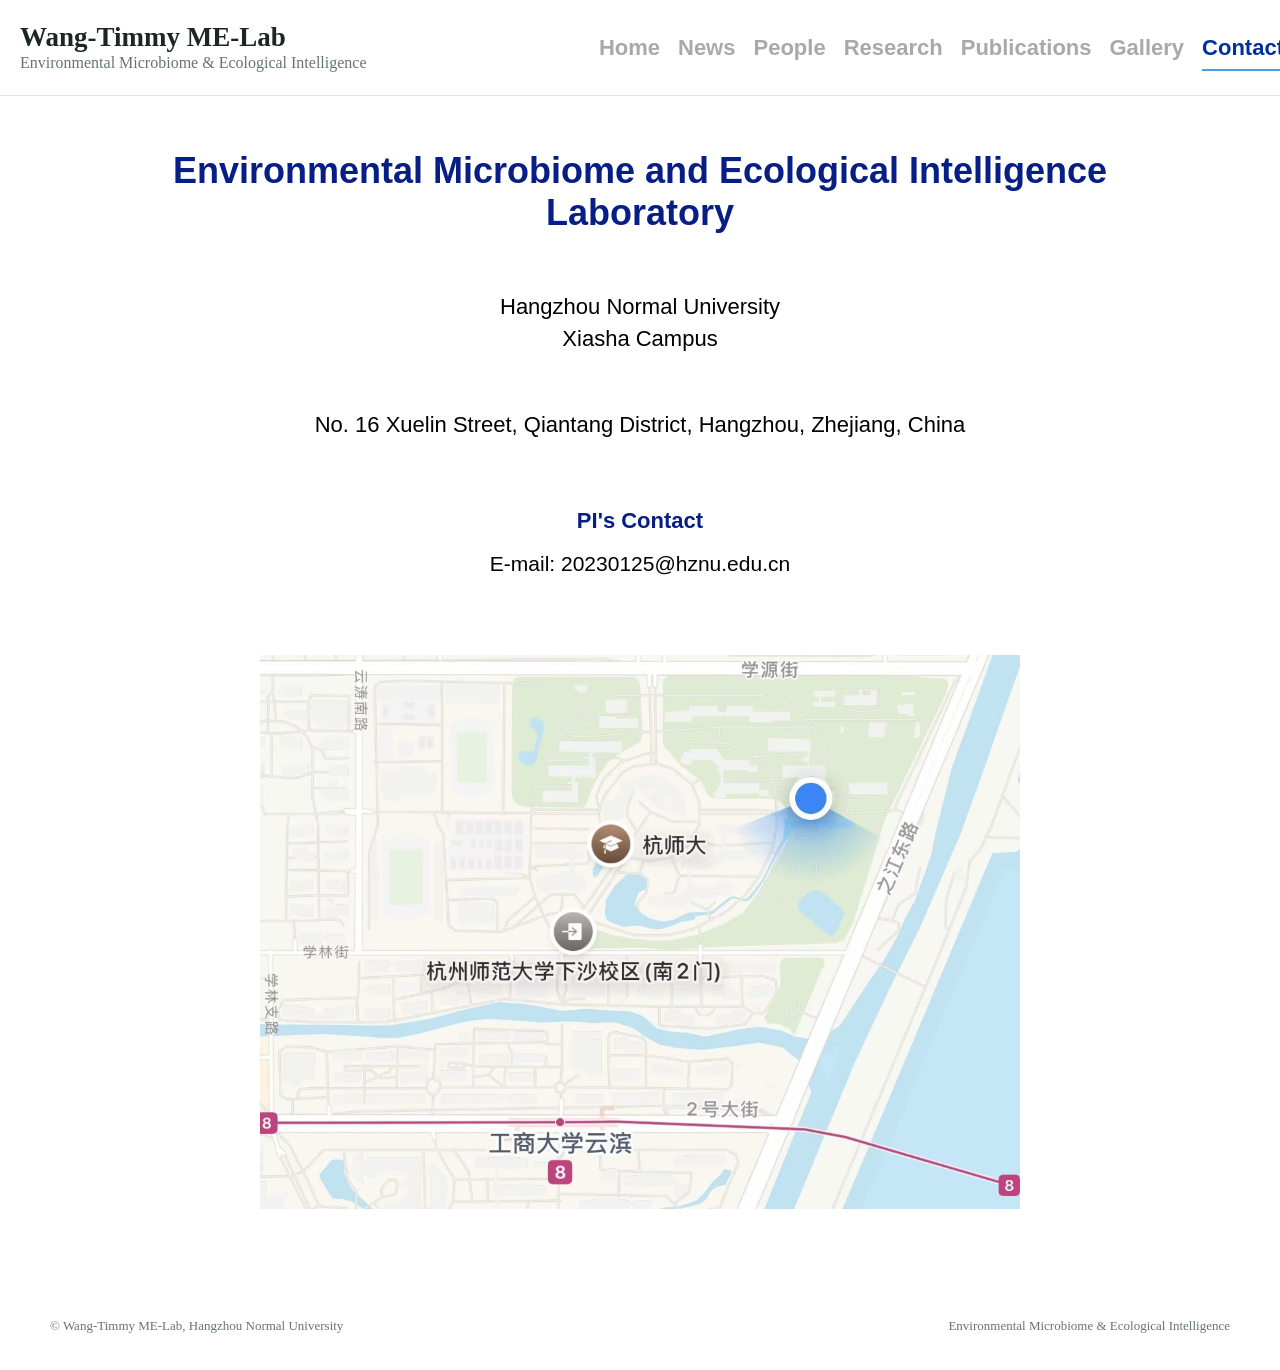
==== contact.html @ 876ff4dc "Initial lab website" ====
<!doctype html>
<html lang="en">
  <head>
    <meta charset="UTF-8" />
    <meta name="viewport" content="width=device-width, initial-scale=1.0" />
    <meta
      name="description"
      content="Contact Wang-Timmy ME-Lab at Hangzhou Normal University, Xiasha Campus."
    />
    <title>Contact | Wang-Timmy ME-Lab</title>
    <link rel="stylesheet" href="styles.css" />
  </head>
  <body>
    <header class="site-header" data-header>
      <a class="brand" href="index.html" aria-label="Wang-Timmy ME-Lab home">
        <span>
          <strong>Wang-Timmy ME-Lab</strong>
          <small>Environmental Microbiome & Ecological Intelligence</small>
        </span>
      </a>

      <button class="nav-toggle" type="button" aria-label="Open navigation" aria-expanded="false" data-nav-toggle>
        <span></span><span></span><span></span>
      </button>

      <nav class="main-nav" aria-label="Primary navigation" data-nav>
        <a href="index.html">Home</a>
        <a href="news.html">News</a>
        <a href="people.html">People</a>
        <a href="research.html">Research</a>
        <a href="publications.html">Publications</a>
        <a href="gallery.html">Gallery</a>
        <a href="contact.html">Contact</a>
      </nav>
    </header>

    <main class="contact-page">
      <section class="contact-panel" aria-labelledby="contact-title">
        <h1 id="contact-title">Environmental Microbiome and Ecological Intelligence Laboratory</h1>

        <div class="contact-affiliation">
          <p>Hangzhou Normal University</p>
          <p>Xiasha Campus</p>
        </div>

        <div class="contact-address">
          <p>No. 16 Xuelin Street, Qiantang District, Hangzhou, Zhejiang, China</p>
        </div>

        <div class="contact-email">
          <h2>PI's Contact</h2>
          <p>E-mail: <a href="mailto:20230125@hznu.edu.cn">20230125@hznu.edu.cn</a></p>
        </div>

        <figure class="contact-map">
          <img
            src="assets/contact-map.png"
            alt="Map showing Hangzhou Normal University Xiasha Campus near Xuelin Street"
          />
        </figure>
      </section>
    </main>

    <footer class="site-footer">
      <p>&copy; Wang-Timmy ME-Lab, Hangzhou Normal University</p>
      <p>Environmental Microbiome & Ecological Intelligence</p>
    </footer>

    <script src="script.js"></script>
  </body>
</html>
---- styles.css ----
:root {
  --ink: #1b2722;
  --muted: #66756f;
  --line: #dfe7e2;
  --paper: #fbfbf8;
  --white: #ffffff;
  --soft: #eef5f1;
  --moss: #355f47;
  --moss-light: #6c927b;
  --water: #267d8f;
  --gold: #b98731;
  --max: 1180px;
  --shadow: 0 18px 50px rgba(27, 39, 34, 0.1);
}

* {
  box-sizing: border-box;
}

[hidden] {
  display: none !important;
}

html {
  scroll-behavior: smooth;
}

body {
  margin: 0;
  color: var(--ink);
  background: var(--paper);
  font-family: Georgia, "Times New Roman", serif;
  line-height: 1.62;
}

body.nav-open {
  overflow: hidden;
}

body.lightbox-open {
  overflow: hidden;
}

img {
  display: block;
  max-width: 100%;
}

a {
  color: inherit;
  text-decoration: none;
}

.site-header {
  position: relative;
  z-index: 10;
  display: flex;
  align-items: center;
  justify-content: space-between;
  min-height: 96px;
  padding: 18px max(20px, calc((100vw - 1320px) / 2));
  background: rgba(255, 255, 255, 0.96);
  border-bottom: 1px solid var(--line);
  transition: box-shadow 180ms ease;
}

.site-header.is-scrolled {
  box-shadow: var(--shadow);
}

.brand {
  display: inline-flex;
  align-items: center;
  min-width: 430px;
}

.brand strong,
.brand small {
  display: block;
}

.brand strong {
  font-size: 27px;
  line-height: 1.15;
}

.brand small {
  color: var(--muted);
  font-size: 16px;
  line-height: 1.25;
}

.main-nav {
  display: flex;
  align-items: center;
  justify-content: flex-end;
  gap: 18px;
  font-family: "Segoe UI", "Helvetica Neue", Arial, sans-serif;
  font-size: 22px;
  font-weight: 700;
  margin-left: auto;
  transform: translateX(24px);
}

.main-nav a {
  position: relative;
  padding: 8px 0;
  color: #a9a9a9;
}

.main-nav a::after {
  position: absolute;
  left: 0;
  bottom: 2px;
  width: 0;
  height: 2px;
  content: "";
  background: #4b9ee8;
  transition: width 160ms ease;
}

.main-nav a:hover,
.main-nav a.is-active {
  color: #002f9f;
}

.main-nav a:hover::after,
.main-nav a.is-active::after {
  width: 100%;
}

.nav-toggle {
  display: none;
  width: 42px;
  height: 42px;
  padding: 0;
  border: 1px solid var(--line);
  border-radius: 4px;
  background: var(--white);
}

.nav-toggle span {
  display: block;
  width: 20px;
  height: 2px;
  margin: 5px auto;
  background: var(--ink);
}

.home-hero {
  width: 100%;
  background: #dcefe8;
  border-bottom: 1px solid var(--line);
}

.home-hero img {
  width: 100%;
  height: clamp(260px, 28vw, 450px);
  object-fit: cover;
  object-position: center center;
}

.section-kicker {
  margin: 0 0 12px;
  color: var(--gold);
  font-size: 12px;
  font-weight: 700;
  letter-spacing: 0.02em;
  text-transform: uppercase;
}

.home-section {
  width: min(var(--max), calc(100% - 56px));
  margin: 0 auto;
  padding: 70px 0;
  border-bottom: 1px solid var(--line);
}

.news-section {
  width: min(1480px, calc(100% - 56px));
  padding-top: 52px;
}

.news-heading {
  margin: 0 0 38px;
  color: #102b8c;
  font-family: Georgia, "Times New Roman", serif;
  font-size: 46px;
  font-weight: 700;
  line-height: 1;
}

.news-feature-layout {
  display: grid;
  grid-template-columns: minmax(320px, 420px) minmax(560px, 1fr);
  gap: clamp(46px, 7vw, 110px);
  align-items: start;
  max-width: 1180px;
  margin: 0 auto;
}

.paper-carousel {
  min-width: 0;
}

.paper-stage {
  position: relative;
  aspect-ratio: 0.72;
  min-height: 0;
  overflow: hidden;
  background: var(--white);
  border: 0;
}

.paper-slide {
  position: absolute;
  inset: 0;
  opacity: 0;
  transition: opacity 260ms ease;
}

.paper-slide.is-active {
  opacity: 1;
}

.paper-slide img {
  width: 100%;
  height: 100%;
  object-fit: contain;
  object-position: top center;
  background: var(--white);
}

.paper-cover-placeholder {
  display: grid;
  align-content: start;
  height: 100%;
  padding: 34px;
  background:
    linear-gradient(#dd4938 0 7px, transparent 7px),
    linear-gradient(180deg, #ffffff, #f6f6f3);
  border: 1px solid #f0f0ed;
}

.paper-cover-placeholder span {
  display: block;
  margin-top: 14px;
  color: #111;
  font-family: Georgia, "Times New Roman", serif;
  font-size: 27px;
  font-weight: 700;
  letter-spacing: -0.02em;
}

.paper-cover-placeholder strong {
  display: block;
  max-width: 600px;
  margin-top: 72px;
  color: #111;
  font-size: clamp(32px, 3.5vw, 54px);
  line-height: 1.07;
}

.paper-cover-placeholder small {
  align-self: end;
  margin-top: auto;
  color: #8b9691;
  font-size: 14px;
}

.paper-thumbs {
  display: grid;
  grid-template-columns: repeat(5, 1fr);
  gap: 18px;
  margin-top: 24px;
}

.paper-thumbs button {
  height: 72px;
  padding: 0;
  cursor: pointer;
  overflow: hidden;
  background: var(--white);
  border: 1px solid #d8e0db;
  transition: border-color 160ms ease, transform 160ms ease;
}

.paper-thumbs button img {
  width: 100%;
  height: 100%;
  object-fit: cover;
  object-position: top center;
}

.paper-thumbs button:hover,
.paper-thumbs button.is-active {
  border-color: var(--moss);
  transform: translateY(-2px);
}

.section-title {
  display: grid;
  grid-template-columns: 260px 1fr;
  gap: 56px;
  align-items: start;
}

.section-title h2 {
  margin: 0;
  font-size: clamp(32px, 3.6vw, 50px);
  font-weight: 500;
  line-height: 1.08;
}

.news-list {
  margin-top: 0;
  border-top: 0;
}

.news-row {
  display: block;
  padding: 0 0 30px;
  border-bottom: 0;
}

.news-row h3 {
  margin: 0 0 6px;
  color: #161b1a;
  font-family: Georgia, "Times New Roman", serif;
  font-size: 23px;
  font-weight: 700;
  line-height: 1.25;
  transition: color 160ms ease;
}

.news-row p {
  max-width: 760px;
  margin: 0;
  color: #28322e;
  font-size: 20px;
  line-height: 1.25;
}

.news-row time {
  display: block;
  margin-top: 3px;
  color: #161b1a;
  font-size: 21px;
  font-weight: 700;
  text-align: left;
}

.news-row:hover h3 {
  color: var(--moss);
}

.more-link {
  display: inline-flex;
  margin-top: 8px;
  color: var(--moss);
  font-weight: 700;
}

.mission-section {
  width: 100%;
  max-width: none;
  padding: 56px max(28px, calc((100vw - 1480px) / 2)) 74px;
  background: var(--paper);
}

.mission-heading {
  margin: 0 0 26px;
  color: #102b8c;
  font-family: Georgia, "Times New Roman", serif;
  font-size: 46px;
  font-weight: 700;
  line-height: 1;
}

.mission-layout {
  display: grid;
  grid-template-columns: minmax(440px, 0.92fr) minmax(520px, 1fr);
  gap: 42px;
  align-items: stretch;
}

.mission-card {
  padding: 24px 24px 36px;
  background: var(--white);
  border: 1px solid #edf0ed;
  box-shadow: 0 2px 16px rgba(27, 39, 34, 0.12);
}

.mission-image-placeholder {
  display: grid;
  place-items: center;
  min-height: 438px;
  background:
    linear-gradient(135deg, rgba(53, 95, 71, 0.14), rgba(38, 125, 143, 0.12)),
    repeating-linear-gradient(45deg, rgba(255, 255, 255, 0.72) 0 18px, rgba(255, 255, 255, 0.22) 18px 36px),
    #d7ded9;
}

.mission-image-placeholder span {
  color: var(--moss);
  font-size: 15px;
  font-weight: 700;
}

.mission-card h3 {
  margin: 10px 0 56px;
  color: #202725;
  font-size: 30px;
  font-weight: 700;
  text-align: center;
}

.mission-list {
  display: grid;
  gap: 24px;
  margin: 0;
  padding: 0;
  list-style: none;
  counter-reset: mission;
}

.mission-list li {
  counter-increment: mission;
  color: #050706;
  font-family: Georgia, "Times New Roman", serif;
  font-size: 26px;
  font-weight: 700;
  line-height: 1.55;
}

.mission-list li::before {
  content: counter(mission) ".";
}

.mission-video-placeholder {
  display: grid;
  min-height: 680px;
  background: #000;
}

.mission-video-placeholder div {
  display: grid;
  place-items: center;
  align-self: center;
  min-height: 410px;
  background:
    radial-gradient(circle at 68% 48%, rgba(60, 180, 190, 0.62), transparent 24%),
    radial-gradient(circle at 38% 52%, rgba(230, 245, 250, 0.38), transparent 20%),
    linear-gradient(135deg, #081516, #102326 52%, #061010);
}

.mission-video-placeholder span {
  color: rgba(255, 255, 255, 0.8);
  font-size: 17px;
  font-weight: 700;
}

.mission-video-placeholder div::before {
  width: 76px;
  height: 76px;
  margin-bottom: 14px;
  content: "";
  background: rgba(255, 255, 255, 0.14);
  clip-path: polygon(28% 18%, 28% 82%, 82% 50%);
}

.resources-section {
  width: min(1480px, calc(100% - 56px));
  padding-top: 54px;
}

.resources-heading {
  margin: 0 0 44px;
  color: #102b8c;
  font-family: Georgia, "Times New Roman", serif;
  font-size: 46px;
  font-weight: 700;
  line-height: 1;
}

.resource-grid {
  display: grid;
  grid-template-columns: repeat(3, 1fr);
  gap: 34px;
  margin-top: 0;
}

.resource-card {
  background: transparent;
}

.resource-card:hover {
  transform: none;
  box-shadow: none;
}

.resource-card img {
  width: 100%;
  aspect-ratio: 1200 / 760;
  object-fit: cover;
  background: var(--white);
}

.resource-placeholder {
  position: relative;
  height: clamp(210px, 20vw, 330px);
  overflow: hidden;
  background:
    linear-gradient(135deg, rgba(53, 95, 71, 0.16), rgba(38, 125, 143, 0.18)),
    repeating-linear-gradient(45deg, rgba(255, 255, 255, 0.68) 0 18px, rgba(255, 255, 255, 0.22) 18px 36px),
    #d7ded9;
}

.resource-placeholder::after {
  position: absolute;
  inset: 50% auto auto 50%;
  content: "Image Placeholder";
  color: var(--moss);
  font-size: 13px;
  font-weight: 700;
  transform: translate(-50%, -50%);
  white-space: nowrap;
}

.resource-card h3 {
  margin: 30px 0 0;
  color: #151b19;
  font-size: 26px;
  font-weight: 700;
  line-height: 1.25;
  text-align: center;
}

.home-page .brand strong {
  font-size: 24px;
}

.home-page .brand small {
  font-size: 14px;
}

.home-page .main-nav {
  gap: 18px;
  transform: translateX(24px);
}

.home-page .news-heading,
.home-page .mission-heading,
.home-page .resources-heading {
  font-size: 34px;
}

.home-page .news-row h3 {
  font-size: 20px;
}

.home-page .news-row p {
  font-size: 17px;
}

.home-page .news-row time {
  font-size: 18px;
}

.home-page .more-link {
  display: flex;
  width: min(1180px, 100%);
  margin: 8px auto 0;
  font-size: 15px;
}

.home-page .mission-image-placeholder span,
.home-page .mission-video-placeholder span {
  font-size: 13px;
}

.home-page .mission-card h3 {
  font-size: 25px;
}

.home-page .mission-list li {
  font-size: 22px;
}

.home-page .resource-card h3 {
  font-size: 22px;
}

.home-page .site-footer {
  font-size: 12px;
}

.site-footer {
  display: flex;
  justify-content: space-between;
  gap: 24px;
  padding: 34px max(28px, calc((100vw - var(--max)) / 2));
  color: var(--muted);
  background: var(--white);
  font-size: 13px;
}

.site-footer p {
  margin: 0;
}

.news-page {
  width: min(1180px, calc(100% - 64px));
  margin: 0 auto;
  transform: translateX(40px);
  padding: 74px 0 70px;
}

.page-news-heading {
  margin: 0 0 44px;
  color: #102b8c;
  font-family: Georgia, "Times New Roman", serif;
  font-size: 52px;
  font-weight: 700;
  line-height: 1;
}

.news-page-list {
  display: grid;
  gap: 52px;
}

.news-page-item {
  display: grid;
  grid-template-columns: minmax(320px, 460px) minmax(380px, 1fr);
  gap: clamp(36px, 5vw, 82px);
  align-items: center;
}

.news-page-image-placeholder {
  display: grid;
  place-items: center;
  min-height: 420px;
  background:
    linear-gradient(135deg, rgba(53, 95, 71, 0.16), rgba(38, 125, 143, 0.18)),
    repeating-linear-gradient(45deg, rgba(255, 255, 255, 0.68) 0 18px, rgba(255, 255, 255, 0.22) 18px 36px),
    #d7ded9;
}

.news-page-image-placeholder span {
  color: var(--moss);
  font-size: 15px;
  font-weight: 700;
}

.news-photo-carousel {
  position: relative;
  width: min(460px, 100%);
  min-width: 0;
}

.news-photo-stage {
  position: relative;
  aspect-ratio: 900 / 620;
  overflow: hidden;
  background: var(--white);
}

.news-image-button {
  position: absolute;
  inset: 0;
  display: block;
  width: 100%;
  height: 100%;
  padding: 0;
  cursor: zoom-in;
  overflow: hidden;
  background: var(--white);
  border: 0;
  opacity: 0;
  transition: opacity 220ms ease;
}

.news-image-button.is-active {
  opacity: 1;
  z-index: 1;
}

.news-image-button img {
  width: 100%;
  height: 100%;
  aspect-ratio: 900 / 620;
  object-fit: cover;
  background: var(--white);
  transition: transform 180ms ease, filter 180ms ease;
}

.news-image-button:hover img {
  filter: brightness(1.04);
  transform: scale(1.025);
}

.news-photo-nav {
  position: absolute;
  top: 50%;
  z-index: 3;
  display: grid;
  place-items: center;
  width: 38px;
  height: 38px;
  padding: 0;
  cursor: pointer;
  color: var(--white);
  background: rgba(17, 27, 23, 0.56);
  border: 1px solid rgba(255, 255, 255, 0.42);
  font-family: Georgia, "Times New Roman", serif;
  font-size: 26px;
  line-height: 1;
  transform: translateY(-50%);
}

.news-photo-prev {
  left: 12px;
}

.news-photo-next {
  right: 12px;
}

.news-photo-dots {
  display: flex;
  justify-content: center;
  gap: 8px;
  margin-top: 14px;
}

.news-photo-dots button {
  width: 9px;
  height: 9px;
  padding: 0;
  cursor: pointer;
  background: #c7d6cf;
  border: 0;
  border-radius: 50%;
}

.news-photo-dots button.is-active {
  background: var(--moss);
}

.image-lightbox {
  position: fixed;
  inset: 0;
  z-index: 100;
  display: grid;
  place-items: center;
  padding: 48px;
  background: rgba(6, 12, 10, 0.82);
}

.image-lightbox[hidden] {
  display: none;
}

.image-lightbox img {
  max-width: min(1100px, 92vw);
  max-height: 86vh;
  object-fit: contain;
  background: var(--white);
}

.image-lightbox-close {
  position: fixed;
  top: 20px;
  right: 24px;
  width: 44px;
  height: 44px;
  cursor: pointer;
  color: var(--white);
  background: rgba(255, 255, 255, 0.12);
  border: 1px solid rgba(255, 255, 255, 0.36);
  font-size: 34px;
  line-height: 1;
}

.news-page-copy {
  display: grid;
  justify-items: center;
  text-align: center;
}

.news-page-item-compact .news-page-copy {
  align-self: stretch;
  align-content: center;
}

.news-page-item-compact .news-page-copy p {
  margin-top: 0;
}

.news-page-item-compact .news-page-copy time {
  margin-top: 28px;
}

.news-page-copy h2 {
  max-width: 680px;
  margin: 0;
  color: #111;
  font-size: 22px;
  font-weight: 500;
  line-height: 1.35;
}

.news-page-copy p {
  max-width: 600px;
  margin: 44px 0 0;
  color: #111;
  font-size: 20px;
  line-height: 1.35;
}

.news-page-copy time {
  display: block;
  margin-top: 34px;
  color: #111;
  font-size: 20px;
  line-height: 1;
}

.people-page {
  min-height: calc(100vh - 96px);
  padding: 98px max(28px, calc((100vw - 1120px) / 2)) 100px;
  background: var(--white);
}

.pi-profile {
  display: grid;
  grid-template-columns: 360px minmax(420px, 1fr);
  gap: 36px;
  align-items: center;
}

.pi-photo-panel {
  overflow: hidden;
  border-radius: 0;
  box-shadow: none;
}

.pi-photo-panel img {
  width: 100%;
  height: 540px;
  object-fit: cover;
  object-position: center top;
}

.pi-copy {
  min-width: 0;
  color: #222;
}

.pi-copy h1 {
  margin: 0 0 10px;
  color: #000;
  font-family: Georgia, "Times New Roman", serif;
  font-size: 28px;
  font-weight: 700;
  line-height: 1.2;
}

.pi-role {
  margin: 0 0 76px;
  color: #2b2b2b;
  font-size: 28px;
  line-height: 1.3;
}

.pi-contact-block {
  margin-top: 46px;
  color: #2b2b2b;
  font-size: 24px;
  line-height: 1.45;
}

.pi-contact-block p {
  margin: 0 0 10px;
}

.pi-contact-block strong {
  color: #000;
  font-weight: 500;
}

.pi-contact-block a {
  color: #0047ff;
  text-decoration: underline;
}

.student-section {
  margin-top: 84px;
}

.student-section h2 {
  margin: 0 0 42px;
  color: #102b8c;
  font-size: 32px;
  font-weight: 800;
  line-height: 1.15;
}

.student-grid {
  display: grid;
  grid-template-columns: repeat(auto-fit, minmax(220px, 260px));
  gap: 42px;
  align-items: start;
}

.student-card {
  text-align: center;
}

.student-photo {
  display: flex;
  align-items: center;
  justify-content: center;
  width: 100%;
  aspect-ratio: 3 / 4;
  overflow: hidden;
  background: #eef5f8;
}

.student-photo img {
  width: 100%;
  height: 100%;
  object-fit: contain;
  object-position: center;
}

.student-card h3 {
  margin: 22px 0 7px;
  color: #000;
  font-size: 20px;
  font-weight: 800;
  line-height: 1.2;
}

.student-card p {
  margin: 0;
  color: #222;
  font-size: 18px;
  line-height: 1.35;
}

.research-page {
  min-height: calc(100vh - 96px);
  padding: 0 max(28px, calc((100vw - 1500px) / 2)) 88px;
  background: var(--white);
}

.research-intro {
  padding-top: 0;
}

.research-bar {
  display: flex;
  align-items: center;
  min-height: 58px;
  padding: 0 8px;
  background: #cfe6cc;
}

.research-bar h1 {
  margin: 0;
  color: #18251f;
  font-family: Georgia, "Times New Roman", serif;
  font-size: 22px;
  font-weight: 700;
  line-height: 1;
  text-decoration: underline;
}

.research-intro-copy {
  padding: 24px 22px 26px;
  color: #000;
  font-size: 22px;
  line-height: 1.5;
}

.research-intro-copy p {
  margin: 0 0 4px;
}

.research-intro-copy ol {
  display: grid;
  gap: 4px;
  margin: 0;
  padding-left: 40px;
}

.research-intro-copy li {
  padding-left: 2px;
}

.research-topic {
  padding-top: 20px;
}

.research-domain-title {
  margin: 0 0 46px;
  color: #cf3b48;
  font-size: 24px;
  font-weight: 700;
  line-height: 1.2;
  text-align: center;
}

.research-topic h2 {
  margin: 0 0 64px;
  color: #102b8c;
  font-family: Georgia, "Times New Roman", serif;
  font-size: 24px;
  font-weight: 700;
  line-height: 1.25;
}

.research-figure {
  width: min(820px, 100%);
  margin: 0 auto;
}

.research-figure img {
  width: 100%;
  height: auto;
  border: 0;
}

.research-figure figcaption {
  margin-top: 18px;
  color: #2c3833;
  font-size: 14px;
  line-height: 1.45;
  text-align: center;
}

.publications-page {
  width: min(1320px, calc(100% - 64px));
  margin: 0 auto;
  padding: 56px 0 88px;
}

.publications-hero {
  display: grid;
  gap: 12px;
  padding-bottom: 36px;
  border-bottom: 1px solid var(--line);
}

.publications-hero h1 {
  margin: 0;
  color: #102b8c;
  font-family: Georgia, "Times New Roman", serif;
  font-size: clamp(38px, 4vw, 56px);
  font-weight: 700;
  line-height: 1;
}

.publications-hero p:last-child {
  max-width: 780px;
  margin: 0;
  color: #293632;
  font-size: 20px;
  line-height: 1.45;
}

.publication-section {
  padding-top: 44px;
}

.publication-section-head {
  display: flex;
  align-items: end;
  justify-content: space-between;
  gap: 24px;
  margin-bottom: 20px;
}

.publication-section-head h2 {
  margin: 0;
  color: #16231f;
  font-family: Georgia, "Times New Roman", serif;
  font-size: 30px;
  font-weight: 700;
  line-height: 1.15;
}

.publication-section-head span {
  color: var(--muted);
  font-size: 15px;
  line-height: 1.4;
  white-space: nowrap;
}

.publication-records {
  display: grid;
  gap: 0;
  margin: 0;
  padding: 0;
  list-style: none;
  counter-reset: publication;
}

.publication-record {
  display: grid;
  grid-template-columns: 76px 1fr;
  gap: 22px;
  padding: 19px 0;
  border-top: 1px solid var(--line);
  counter-increment: publication;
}

.publication-record:last-child {
  border-bottom: 1px solid var(--line);
}

.publication-record p {
  position: relative;
  margin: 0;
  color: #17201d;
  font-size: 18px;
  line-height: 1.45;
}

.publication-record p::before {
  content: counter(publication) ". ";
  color: #102b8c;
  font-weight: 700;
}

.publication-video-link {
  display: inline-flex;
  align-items: center;
  margin-left: 10px;
  color: #102b8c;
  font-weight: 700;
  text-decoration: underline;
  text-underline-offset: 3px;
}

.publication-video-link:hover {
  color: var(--moss);
}

.publication-year {
  display: inline-flex;
  align-items: center;
  justify-content: center;
  align-self: start;
  min-height: 30px;
  padding: 3px 8px;
  color: #102b8c;
  background: #eef5f1;
  border: 1px solid #d7e6dd;
  font-size: 14px;
  font-weight: 700;
  line-height: 1;
  text-align: center;
  white-space: nowrap;
}

.patent-section .publication-record p {
  font-family: Georgia, "Times New Roman", "SimSun", serif;
}

.video-section {
  scroll-margin-top: 24px;
}

.publication-video-grid {
  display: grid;
  grid-template-columns: repeat(auto-fill, minmax(220px, 1fr));
  gap: 24px;
  align-items: start;
}

.publication-video-card {
  position: relative;
  min-width: 0;
  overflow: hidden;
  scroll-margin-top: 120px;
  border: 2px solid transparent;
  transition: transform 180ms ease, filter 180ms ease, box-shadow 180ms ease;
}

.publication-video-card::after {
  position: absolute;
  pointer-events: none;
  content: "";
  opacity: 0;
}

.publication-video-card::after {
  inset: 0;
  background: linear-gradient(
    110deg,
    transparent 0%,
    transparent 28%,
    rgba(255, 255, 255, 0.72) 42%,
    rgba(255, 229, 162, 0.62) 50%,
    rgba(255, 255, 255, 0.72) 58%,
    transparent 72%,
    transparent 100%
  );
  mix-blend-mode: screen;
  transform: translateX(-135%);
}

.publication-video-card video {
  display: block;
  width: 100%;
  aspect-ratio: 16 / 9;
  background: #000;
}

.publication-video-card.is-highlighted {
  transform: translateY(-2px);
  filter: saturate(1.08);
  animation: video-pulse-ring 1800ms ease-out 3 forwards;
}

.publication-video-card.is-highlighted::after {
  opacity: 1;
  animation: video-sheen 1300ms ease-out 2 forwards;
}

@keyframes video-pulse-ring {
  0% {
    border-color: rgba(185, 135, 49, 0);
    box-shadow: 0 0 0 0 rgba(185, 135, 49, 0.44), 0 0 0 rgba(185, 135, 49, 0);
  }

  34% {
    border-color: rgba(185, 135, 49, 0.9);
    box-shadow: 0 0 0 8px rgba(185, 135, 49, 0.2), 0 0 32px rgba(185, 135, 49, 0.34);
  }

  70% {
    border-color: rgba(185, 135, 49, 0.45);
    box-shadow: 0 0 0 16px rgba(185, 135, 49, 0.04), 0 0 22px rgba(185, 135, 49, 0.18);
  }

  100% {
    border-color: rgba(185, 135, 49, 0);
    box-shadow: 0 0 0 22px rgba(185, 135, 49, 0), 0 0 0 rgba(185, 135, 49, 0);
  }
}

@keyframes video-sheen {
  0% {
    opacity: 0;
    transform: translateX(-135%);
  }

  18% {
    opacity: 0.82;
  }

  100% {
    opacity: 0;
    transform: translateX(135%);
  }
}

.gallery-page {
  width: min(1360px, calc(100% - 120px));
  min-height: calc(100vh - 96px);
  margin: 0 auto;
  padding: 54px 0 88px;
  background: var(--white);
}

.gallery-section h1,
.gallery-section h2 {
  margin: 0;
  color: #102b8c;
  font-family: Georgia, "Times New Roman", serif;
  font-size: 42px;
  font-weight: 700;
  line-height: 1.1;
  text-align: center;
}

.gallery-grid {
  display: grid;
  grid-template-columns: repeat(auto-fit, minmax(280px, 360px));
  gap: 64px 54px;
  align-items: start;
  justify-content: start;
  margin-top: 70px;
}

.gallery-item {
  margin: 0;
}

.gallery-image-button {
  display: block;
  width: 100%;
  padding: 0;
  cursor: zoom-in;
  background: transparent;
  border: 0;
}

.gallery-item img {
  width: 100%;
  height: auto;
}

.gallery-item figcaption {
  margin-top: 28px;
  color: #111;
  font-size: 22px;
  line-height: 1;
  text-align: center;
}

.gallery-activities {
  margin-top: 110px;
}

.gallery-empty {
  display: grid;
  place-items: center;
  min-height: 130px;
  margin-top: 32px;
  color: var(--muted);
  border-top: 1px solid var(--line);
}

.gallery-empty span {
  font-size: 16px;
}

.contact-page {
  min-height: calc(100vh - 96px);
  padding: 54px 28px 72px;
  background: var(--white);
}

.contact-panel {
  width: min(1120px, 100%);
  margin: 0 auto;
  color: #000;
  text-align: center;
}

.contact-panel h1 {
  margin: 0;
  color: #071e86;
  font-family: "Segoe UI", "Helvetica Neue", Arial, sans-serif;
  font-size: clamp(26px, 3vw, 36px);
  font-weight: 800;
  line-height: 1.18;
}

.contact-affiliation {
  margin-top: 56px;
  font-family: "Segoe UI", "Helvetica Neue", Arial, sans-serif;
  font-size: 22px;
  line-height: 1.45;
}

.contact-affiliation p,
.contact-address p,
.contact-email p {
  margin: 0;
}

.contact-address {
  margin-top: 54px;
  font-family: "Segoe UI", "Helvetica Neue", Arial, sans-serif;
  font-size: 22px;
  line-height: 1.42;
}

.contact-email {
  margin-top: 68px;
  font-family: "Segoe UI", "Helvetica Neue", Arial, sans-serif;
}

.contact-email h2 {
  margin: 0 0 16px;
  color: #071e86;
  font-size: 22px;
  font-weight: 800;
  line-height: 1.2;
}

.contact-email p {
  font-size: 21px;
  line-height: 1.35;
}

.contact-email a {
  color: #000;
}

.contact-email a:hover {
  color: #002f9f;
  text-decoration: underline;
}

.contact-map {
  width: min(760px, 100%);
  margin: 76px auto 0;
}

.contact-map img {
  width: 100%;
  height: auto;
  border: 0;
}

@media (max-width: 1020px) {
  .site-header {
    padding: 12px 22px;
  }

  .brand {
    min-width: 0;
  }

  .nav-toggle {
    display: block;
  }

  .main-nav {
    position: fixed;
    inset: 96px 0 auto;
    display: none;
    flex-direction: column;
    align-items: stretch;
    gap: 0;
    padding: 10px 24px 24px;
    background: var(--white);
    border-bottom: 1px solid var(--line);
    box-shadow: var(--shadow);
  }

  body.nav-open .main-nav {
    display: flex;
  }

  .main-nav a {
    padding: 13px 0;
    border-bottom: 1px solid var(--line);
  }

  .section-title,
  .news-feature-layout,
  .news-row,
  .mission-layout,
  .resource-grid {
    grid-template-columns: 1fr;
  }

  .section-title {
    gap: 6px;
  }

  .news-row time {
    text-align: left;
  }

  .paper-stage {
    min-height: 440px;
  }

  .news-page-item {
    grid-template-columns: 1fr;
    gap: 32px;
  }

  .news-page-copy p,
  .news-page-copy time {
    margin-top: 28px;
  }

  .pi-profile {
    grid-template-columns: 1fr;
    gap: 38px;
  }

  .pi-photo-panel {
    max-width: 360px;
  }

  .pi-photo-panel img {
    height: 540px;
  }

  .research-intro-copy {
    font-size: 20px;
  }

  .research-topic h2 {
    margin-bottom: 44px;
  }

  .publication-record {
    grid-template-columns: 64px 1fr;
    gap: 16px;
  }

  .gallery-grid {
    grid-template-columns: repeat(auto-fit, minmax(260px, 1fr));
    justify-content: center;
  }

  .contact-affiliation,
  .contact-address {
    font-size: 20px;
  }
}

@media (max-width: 640px) {
  .brand strong {
    font-size: 19px;
  }

  .brand small {
    display: none;
  }

  .home-hero img {
    height: 260px;
  }

  .home-section {
    width: calc(100% - 36px);
    padding: 48px 0;
  }

  .news-heading {
    margin-bottom: 28px;
    font-size: 38px;
  }

  .news-feature-layout {
    gap: 36px;
  }

  .paper-stage {
    min-height: 360px;
  }

  .paper-cover-placeholder {
    padding: 24px;
  }

  .paper-cover-placeholder span {
    font-size: 20px;
  }

  .paper-cover-placeholder strong {
    margin-top: 52px;
    font-size: 28px;
  }

  .paper-thumbs {
    gap: 8px;
  }

  .paper-thumbs button {
    height: 48px;
  }

  .news-row h3 {
    font-size: 20px;
  }

  .news-row p,
  .news-row time {
    font-size: 17px;
  }

  .mission-section {
    padding: 54px 18px;
  }

  .mission-heading {
    font-size: 38px;
  }

  .mission-card {
    padding: 18px 18px 28px;
  }

  .mission-image-placeholder {
    min-height: 280px;
  }

  .mission-card h3 {
    margin-bottom: 34px;
    font-size: 24px;
  }

  .mission-list li {
    font-size: 20px;
  }

  .mission-video-placeholder {
    min-height: 360px;
  }

  .mission-video-placeholder div {
    min-height: 240px;
  }

  .resources-heading {
    margin-bottom: 28px;
    font-size: 38px;
  }

  .resource-grid {
    gap: 30px;
  }

  .resource-placeholder {
    height: 220px;
  }

  .resource-card h3 {
    margin-top: 16px;
    font-size: 22px;
  }

  .news-page {
    width: calc(100% - 36px);
    margin: 0 auto;
    transform: none;
    padding-top: 34px;
  }

  .page-news-heading {
    margin-bottom: 32px;
    font-size: 42px;
  }

  .news-page-list {
    gap: 58px;
  }

  .news-page-image-placeholder {
    min-height: 250px;
  }

  .news-photo-nav {
    width: 34px;
    height: 34px;
    font-size: 22px;
  }

  .news-page-copy h2,
  .news-page-copy p,
  .news-page-copy time {
    font-size: 18px;
  }

  .people-page {
    padding: 48px 18px 64px;
  }

  .pi-copy h1 {
    font-size: 25px;
  }

  .pi-photo-panel img {
    height: 500px;
  }

  .pi-role {
    margin-bottom: 38px;
    font-size: 24px;
  }

  .pi-contact-block {
    margin-top: 30px;
    font-size: 19px;
  }

  .research-page {
    padding: 0 18px 58px;
  }

  .research-bar {
    min-height: 50px;
  }

  .research-bar h1 {
    font-size: 20px;
  }

  .research-intro-copy {
    padding: 22px 0 28px;
    font-size: 17px;
    line-height: 1.45;
  }

  .research-intro-copy ol {
    padding-left: 30px;
  }

  .research-domain-title {
    margin-bottom: 32px;
    font-size: 20px;
  }

  .research-topic h2 {
    margin-bottom: 30px;
    font-size: 20px;
  }

  .research-figure figcaption {
    font-size: 13px;
  }

  .publications-page {
    width: calc(100% - 36px);
    padding: 42px 0 58px;
  }

  .publications-hero {
    padding-bottom: 28px;
  }

  .publications-hero h1 {
    font-size: 36px;
    line-height: 1.08;
  }

  .publications-hero p:last-child {
    font-size: 17px;
  }

  .publication-section {
    padding-top: 34px;
  }

  .publication-section-head {
    align-items: start;
    margin-bottom: 14px;
  }

  .publication-section-head h2 {
    font-size: 25px;
  }

  .publication-record {
    grid-template-columns: 1fr;
    gap: 10px;
    padding: 17px 0;
  }

  .publication-year {
    justify-self: start;
  }

  .publication-record p {
    font-size: 16px;
  }

  .gallery-page {
    width: calc(100% - 36px);
    padding: 42px 18px 58px;
  }

  .gallery-section h1,
  .gallery-section h2 {
    font-size: 32px;
  }

  .gallery-grid {
    grid-template-columns: 1fr;
    gap: 38px;
    margin-top: 42px;
  }

  .gallery-item figcaption {
    margin-top: 16px;
    font-size: 18px;
  }

  .gallery-activities {
    margin-top: 72px;
  }

  .contact-page {
    padding: 38px 18px 54px;
  }

  .contact-panel h1 {
    font-size: 24px;
  }

  .contact-affiliation {
    margin-top: 38px;
    font-size: 18px;
  }

  .contact-address {
    margin-top: 34px;
    font-size: 18px;
  }

  .contact-email {
    margin-top: 46px;
  }

  .contact-email h2 {
    font-size: 19px;
  }

  .contact-email p {
    font-size: 18px;
  }

  .contact-map {
    width: min(520px, 100%);
    margin-top: 44px;
  }

  .site-footer {
    display: grid;
    padding: 28px 18px;
  }
}
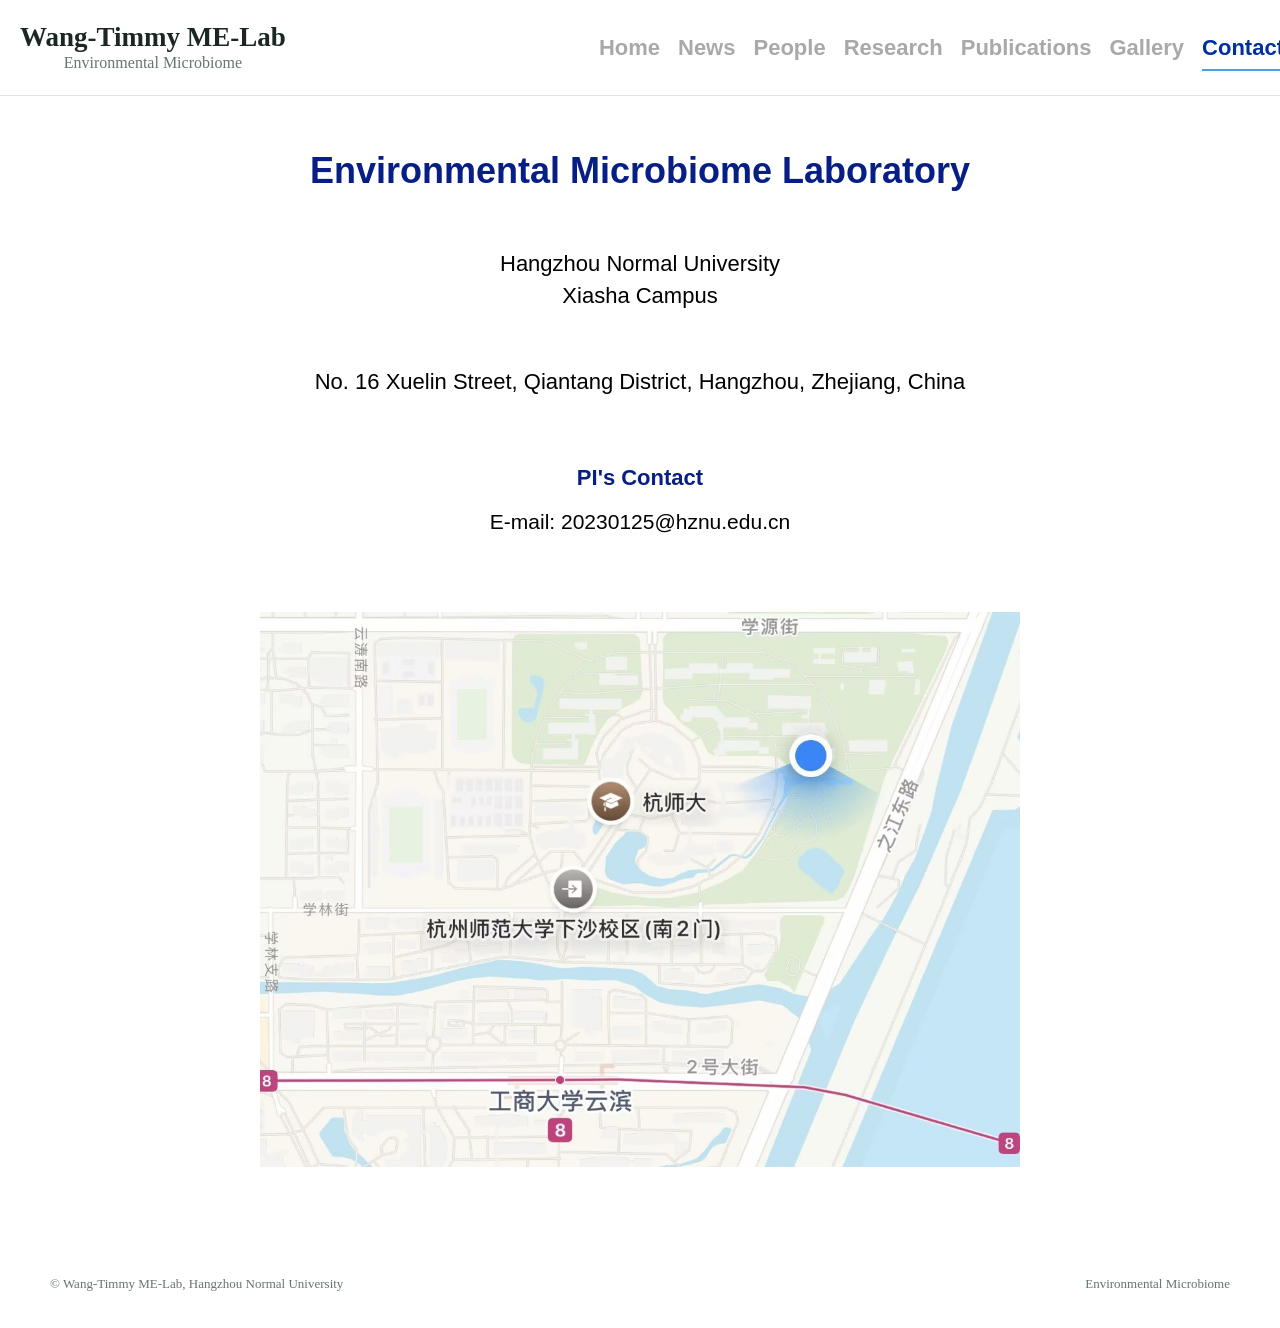
==== commit b6d701f8: "Update website content" ====
--- a/contact.html
+++ b/contact.html
@@ -15,7 +15,7 @@
       <a class="brand" href="index.html" aria-label="Wang-Timmy ME-Lab home">
         <span>
           <strong>Wang-Timmy ME-Lab</strong>
-          <small>Environmental Microbiome & Ecological Intelligence</small>
+          <small>Environmental Microbiome</small>
         </span>
       </a>
 
@@ -36,7 +36,7 @@
 
     <main class="contact-page">
       <section class="contact-panel" aria-labelledby="contact-title">
-        <h1 id="contact-title">Environmental Microbiome and Ecological Intelligence Laboratory</h1>
+        <h1 id="contact-title">Environmental Microbiome Laboratory</h1>
 
         <div class="contact-affiliation">
           <p>Hangzhou Normal University</p>
@@ -63,7 +63,7 @@
 
     <footer class="site-footer">
       <p>&copy; Wang-Timmy ME-Lab, Hangzhou Normal University</p>
-      <p>Environmental Microbiome & Ecological Intelligence</p>
+      <p>Environmental Microbiome</p>
     </footer>
 
     <script src="script.js"></script>
--- a/styles.css
+++ b/styles.css
@@ -74,6 +74,11 @@
   min-width: 430px;
 }
 
+.brand span {
+  display: inline-block;
+  text-align: center;
+}
+
 .brand strong,
 .brand small {
   display: block;
@@ -534,14 +539,6 @@
   font-weight: 700;
   line-height: 1.25;
   text-align: center;
-}
-
-.home-page .brand strong {
-  font-size: 24px;
-}
-
-.home-page .brand small {
-  font-size: 14px;
 }
 
 .home-page .main-nav {
@@ -690,7 +687,7 @@
   width: 100%;
   height: 100%;
   aspect-ratio: 900 / 620;
-  object-fit: cover;
+  object-fit: contain;
   background: var(--white);
   transition: transform 180ms ease, filter 180ms ease;
 }
@@ -910,7 +907,7 @@
 .student-grid {
   display: grid;
   grid-template-columns: repeat(auto-fit, minmax(220px, 260px));
-  gap: 42px;
+  gap: 72px;
   align-items: start;
 }
 
